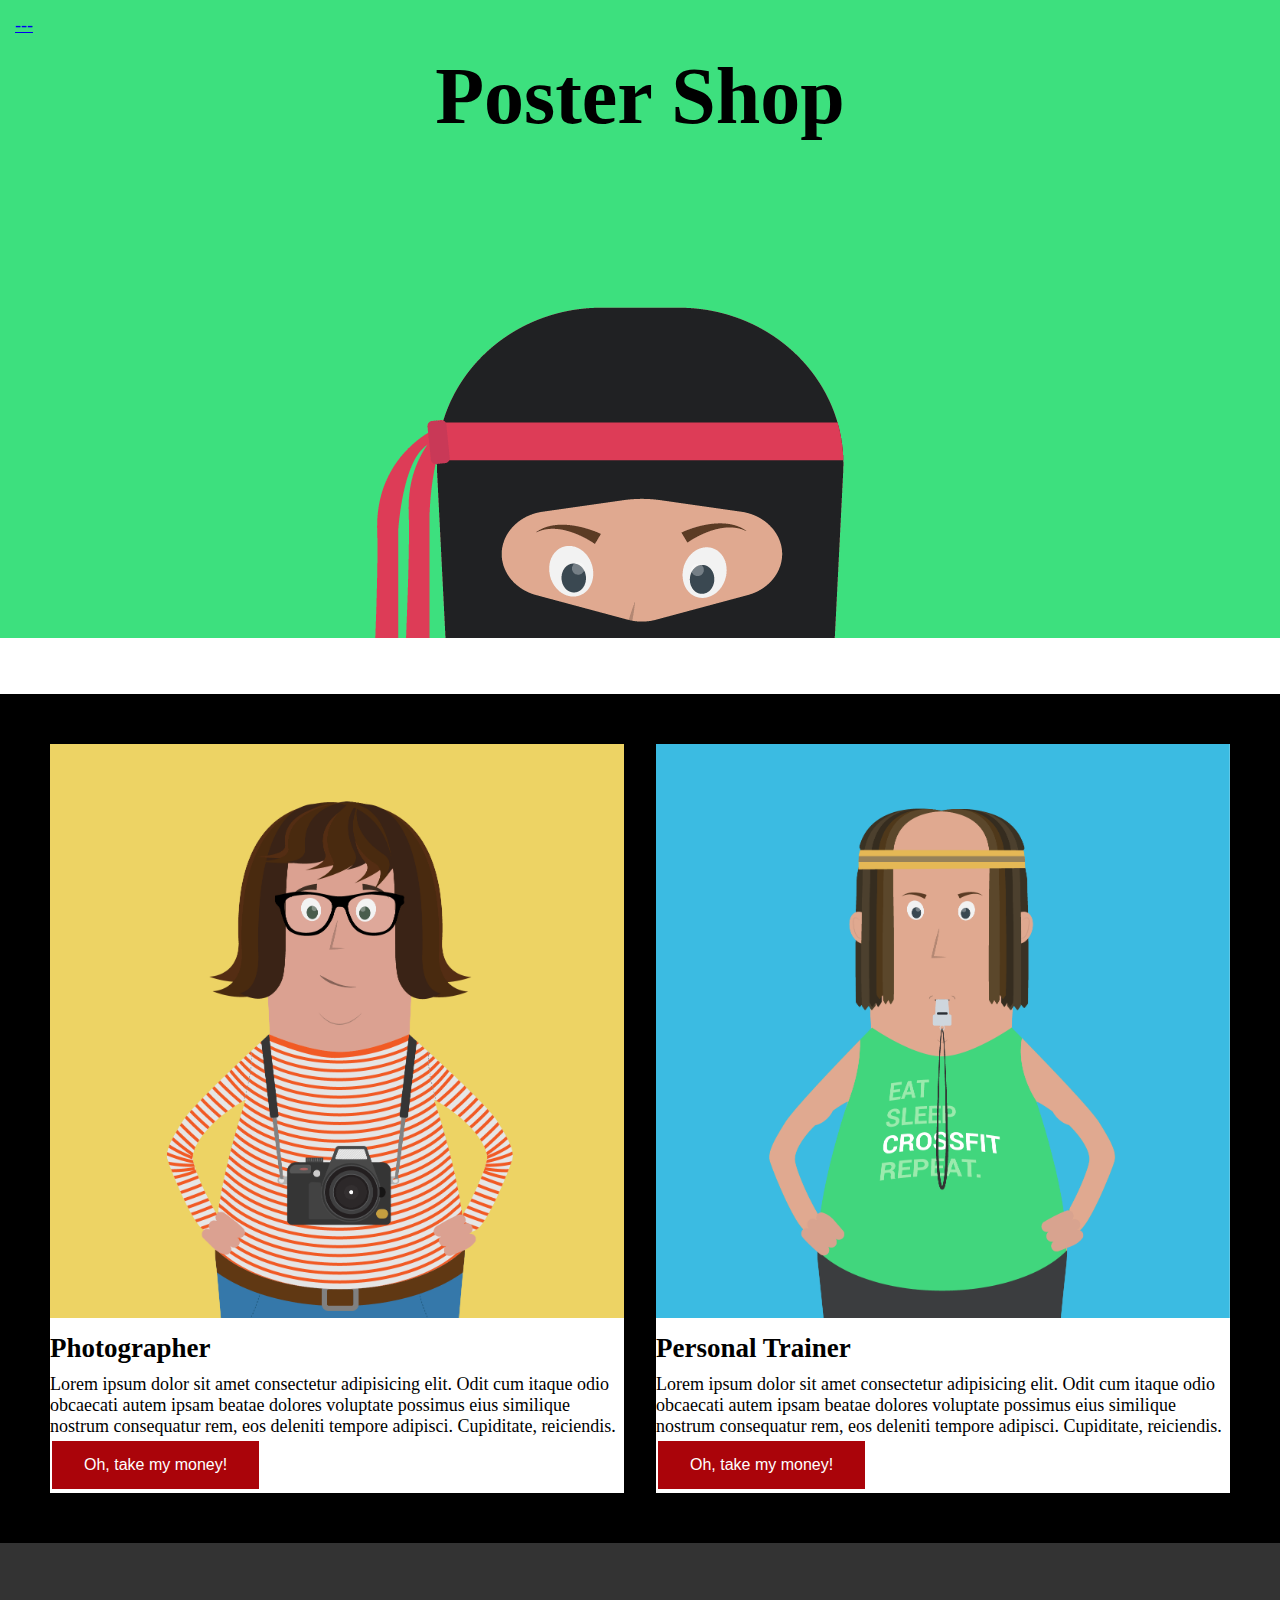
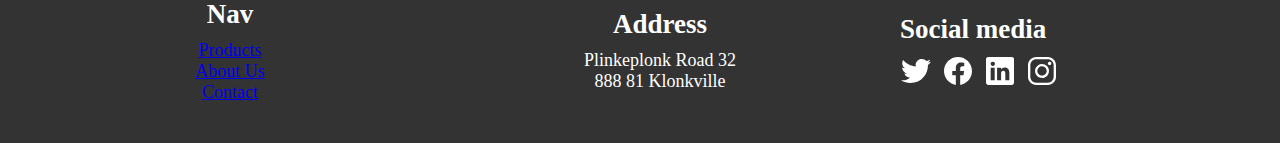
==== checkout.html @ a65c4370 "change in diffrent media types" ====
<!DOCTYPE html>
<html lang="en">
  <head>
    <meta charset="UTF-8" />
    <meta name="viewport" content="width=device-width, initial-scale=1.0" />
    <title>Poster Shop</title>
    <link rel="stylesheet" href="style.css" />
  </head>
  <body>
    <header>
  <nav class="nav-bar">
    <span class="checkout-icon">
       <a href="index.html">---</a>
    </span>
  </nav>
  <div class="baner">
    <h1>Poster Shop</h1>
    <img src="assets/baner.png">
  </div>
    </header>
    <main>
        <h2>Varor i korg</h2>
      <section class="posters_big">
        <div class="poster_big">
          <img class="poster_image_big" src="assets/char-7.png" alt="a photographer" />
          <h2 class="h2_big">Photographer</h2>
          <p class="information_poster_big">
            Lorem ipsum dolor sit amet consectetur adipisicing elit. Odit cum
            itaque odio obcaecati autem ipsam beatae dolores voluptate possimus
            eius similique nostrum consequatur rem, eos deleniti tempore
            adipisci. Cupiditate, reiciendis.
          </p>
          <button>Oh, take my money!</button>
        </div>

        <div class="poster_big">
          <img class="poster_image_big" src="assets/char-9.png" alt="a personal trainer" />
          <h2 class="h2_big">Personal Trainer</h2>
          <p class="information_poster_big">
            Lorem ipsum dolor sit amet consectetur adipisicing elit. Odit cum
            itaque odio obcaecati autem ipsam beatae dolores voluptate possimus
            eius similique nostrum consequatur rem, eos deleniti tempore
            adipisci. Cupiditate, reiciendis.
          </p>
          <button>Oh, take my money!</button>
        </div>
      </section>
    </main>
    <footer>
      <div class="nav-footer">
        <h2>Nav</h2>
          <a href="#">Products</a>
          <a href="#">About Us</a>
          <a href="#">Contact</a>
      </div>
      <div class="contacts">
        <h2>Address</h2>
          <p>Plinkeplonk Road 32</p>
          <p>888 81 Klonkville</p>
      </div>
      <div>
        <h2>Social media</h2>
        <div class="social-media">
            <img src="./assets/logo-twitter.svg" /></li>
            <img src="./assets/logo-facebook.svg" /></li>
            <img src="./assets/logo-linkedin.svg" /></li>
            <img src="./assets/logo-instagram.svg" /></li>
        </div>
      </div>
    </footer>
  </body>
</html>
---- style.css ----
* {
    margin: 0;
    padding: 0;
  }
  body {
    font-size: 18px;
  }
  header{
    background-color: rgb(61, 224, 126);
  }
  .nav-bar {
    padding: 15px;
  }

.baner{
    display: flex;
    flex-direction: column;
    justify-content: center;
    align-items: center;
}
h1 {
    font-size: 80px;
    text-align: center;
  }
  .posters{
    padding: 100px 40px 95px;
    margin: 0 auto;
    display: grid;
    background-color: #000;
    grid-template-columns: repeat(auto-fit, minmax(350px, 1fr));
    grid-gap: 2rem;
    color: #fff;
  }
  .posters_big{
    padding: 50px ;
    margin: 0 auto;
    display: grid;
    background-color: #000;
    grid-template-columns: repeat(auto-fit, minmax(400px, 1fr));
    grid-gap: 2rem;
    color: #fff;
  }
  .poster_big{
    background-color: #fff;
    color: #000;
  }
  .poster_image {
    max-width: 100%;
    object-fit: cover;
    display: block;
  }
  .poster_image_big {
    max-width: 100%;
    object-fit: cover;
    display: block;
  }
  h2 {
    font-family:Cambria, Cochin, Georgia, Times, 'Times New Roman', serif;
    padding: 15px 0 10px;
    margin: 0;
    color: #fff;
  }
  .h2_big{
    padding: 15px 0 10px;
    margin: 0;
    color: black;
  }
  button {
    background-color: #aa040a;
    border: none;
    color: white;
    padding: 15px 32px;
    text-align: center;
    text-decoration: none;
    display: inline-block;
    font-size: 16px;
    margin: 4px 2px;
    cursor: pointer;
  }
  .information {
    padding-bottom: 20px;
  }
  .nformation_poster_big {
    padding-bottom: 20px;
  }
  footer {
    display: grid;
    padding-left: 40px;
    grid-template-columns: repeat(auto-fit, minmax(100px, 1fr));
    gap: 50px;
    justify-content: center;
    align-items: center;
    color: white;
    background-color: rgb(51, 51, 51);
    height: 200px;
  }
  .nav-footer{
    display:flex;
    flex-direction: column;
    align-items:center;
  }
  .contacts{
    display:flex;
    flex-direction: column;
    align-items:center;
  }
  .social-media{
    display:flex;
    flex-direction:row;
    gap: 10px;
    align-items:center;
  }
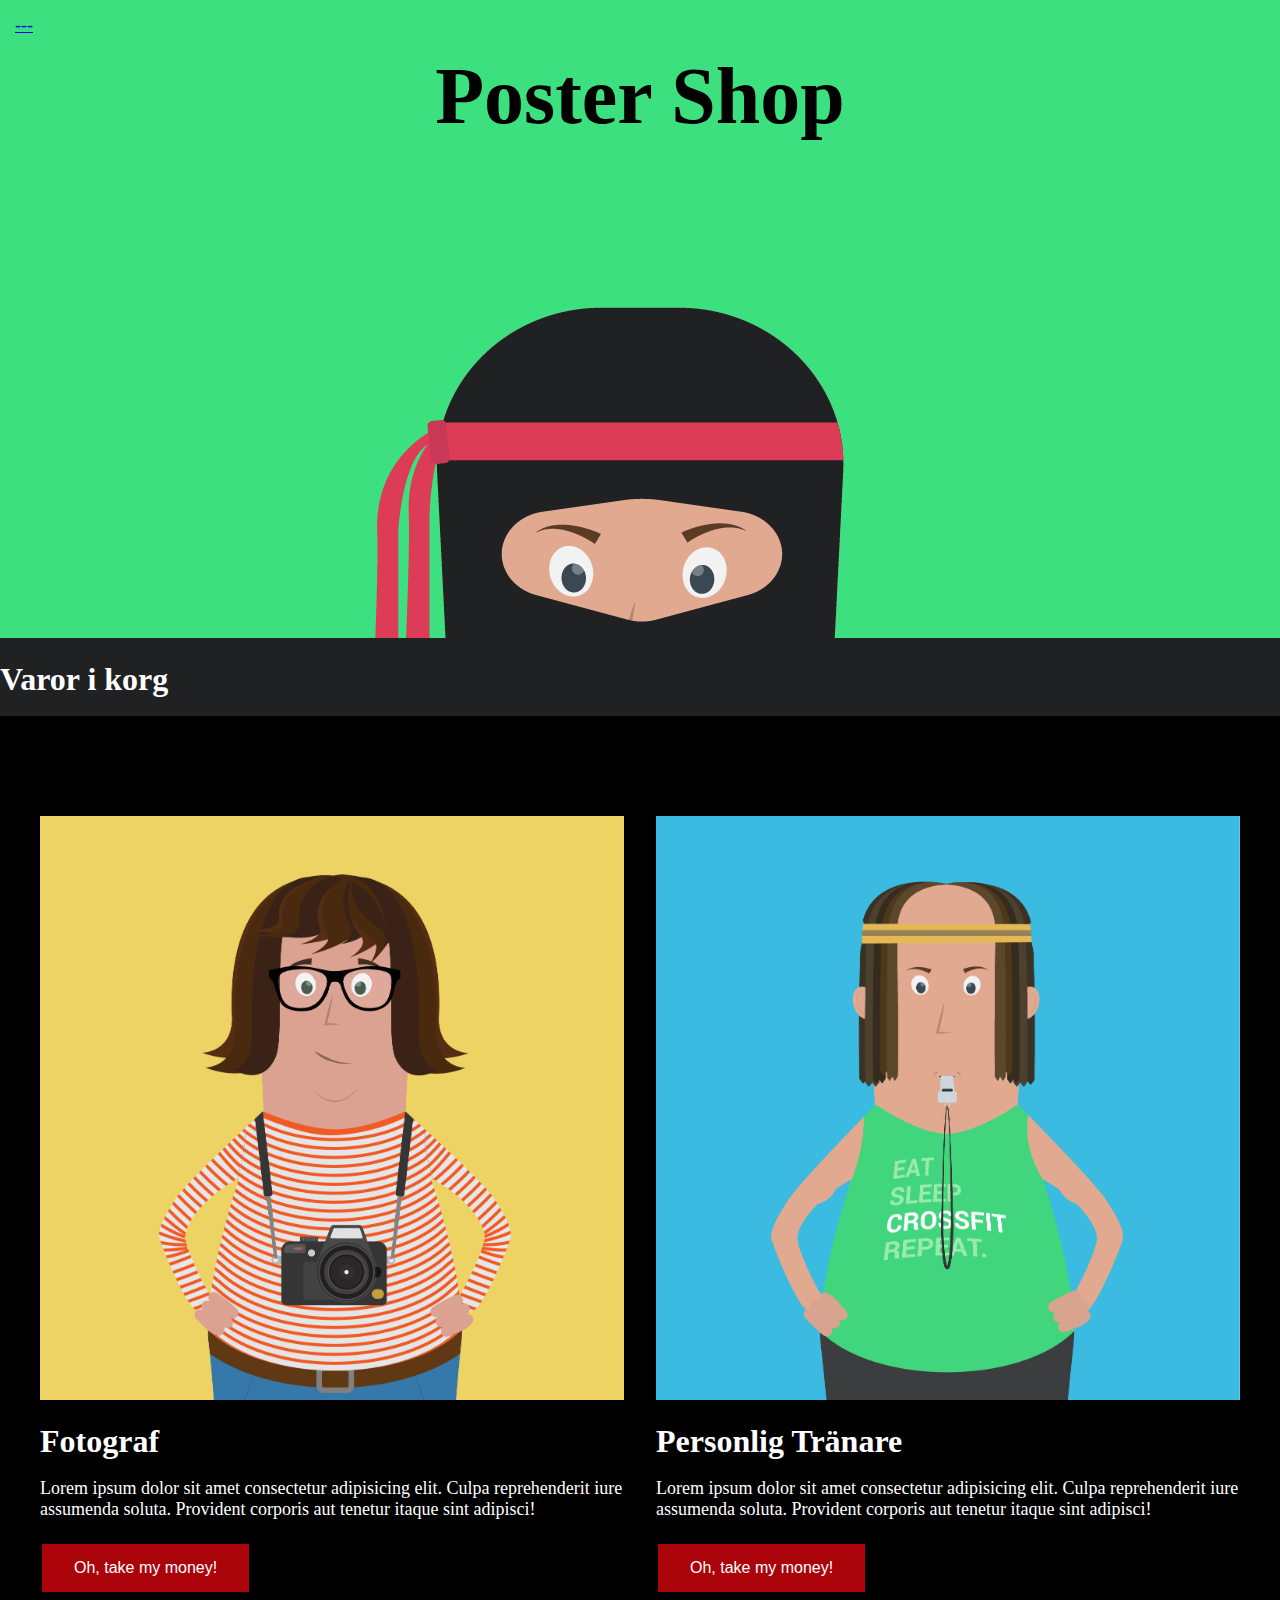
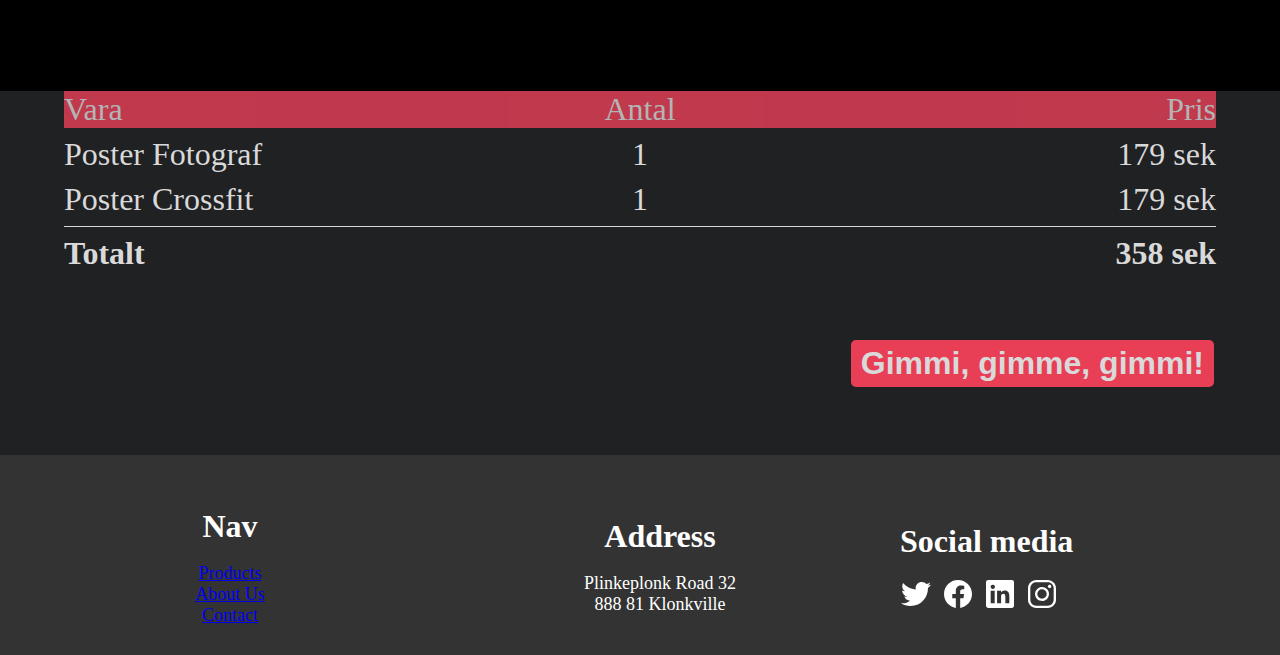
==== commit 683300c7: "added checkout html and css" ====
--- a/checkout.html
+++ b/checkout.html
@@ -5,6 +5,8 @@
     <meta name="viewport" content="width=device-width, initial-scale=1.0" />
     <title>Poster Shop</title>
     <link rel="stylesheet" href="style.css" />
+    <link rel="stylesheet" href="checkout.css">
+    <link rel="stylesheet" href="global.css">
   </head>
   <body>
     <header>
@@ -20,31 +22,50 @@
     </header>
     <main>
         <h2>Varor i korg</h2>
-      <section class="posters_big">
-        <div class="poster_big">
-          <img class="poster_image_big" src="assets/char-7.png" alt="a photographer" />
-          <h2 class="h2_big">Photographer</h2>
-          <p class="information_poster_big">
-            Lorem ipsum dolor sit amet consectetur adipisicing elit. Odit cum
-            itaque odio obcaecati autem ipsam beatae dolores voluptate possimus
-            eius similique nostrum consequatur rem, eos deleniti tempore
-            adipisci. Cupiditate, reiciendis.
-          </p>
-          <button>Oh, take my money!</button>
+        <section class="posters">
+          <article class="poster">
+            <figure>
+              <img class="poster_image" src="./assets/char-7.png" alt="Fotograf" />
+            </figure>
+            <h2>Fotograf</h2>
+            <p class="information">
+              Lorem ipsum dolor sit amet consectetur adipisicing elit. Culpa reprehenderit iure
+              assumenda soluta. Provident corporis aut tenetur itaque sint adipisci!
+            </p>
+            <button>Oh, take my money!</button>
+          </article>
+  
+          <article class="poster">
+            <figure>
+              <img class="poster_image" src="./assets/char-9.png" alt="Personlig Tränare" />
+            </figure>
+            <h2>Personlig Tränare</h2>
+            <p class="information">
+              Lorem ipsum dolor sit amet consectetur adipisicing elit. Culpa reprehenderit iure
+              assumenda soluta. Provident corporis aut tenetur itaque sint adipisci!
+            </p>
+            <button>Oh, take my money!</button>
+          </article>
+        </section>
+        <section class="checkout">
+          <span class="first head-row">Vara</span>
+          <span class="middle head-row">Antal</span>
+          <span class="last head-row">Pris</span>
+          <span class="first">Poster Fotograf</span>
+          <span class="middle">1</span>
+          <span class="last">179 sek</span>
+          <span class="first">Poster Crossfit</span>
+          <span class="middle">1</span>
+          <span class="last">179 sek</span>
+          <div class="total-row">
+            <span class="first">Totalt</span>
+            <span class="last">358 sek</span>
+          </div>
+        </section>
+  
+        <div class="btn-container">
+          <button class="checkout-btn">Gimmi, gimme, gimmi!</button>
         </div>
-
-        <div class="poster_big">
-          <img class="poster_image_big" src="assets/char-9.png" alt="a personal trainer" />
-          <h2 class="h2_big">Personal Trainer</h2>
-          <p class="information_poster_big">
-            Lorem ipsum dolor sit amet consectetur adipisicing elit. Odit cum
-            itaque odio obcaecati autem ipsam beatae dolores voluptate possimus
-            eius similique nostrum consequatur rem, eos deleniti tempore
-            adipisci. Cupiditate, reiciendis.
-          </p>
-          <button>Oh, take my money!</button>
-        </div>
-      </section>
     </main>
     <footer>
       <div class="nav-footer">
--- a/checkout.css
+++ b/checkout.css
@@ -0,0 +1,160 @@
+* {
+    margin: 0;
+    padding: 0;
+  }
+  body {
+    font-size: 18px;
+  }
+  header{
+    background-color: rgb(61, 224, 126);
+  }
+  .nav-bar {
+    padding: 15px;
+  }
+
+.baner{
+    display: flex;
+    flex-direction: column;
+    justify-content: center;
+    align-items: center;
+}
+h1 {
+    font-size: 80px;
+    text-align: center;
+  }
+  .posters{
+    padding: 100px 40px 95px;
+    margin: 0 auto;
+    display: grid;
+    background-color: #000;
+    grid-template-columns: repeat(auto-fit, minmax(350px, 1fr));
+    grid-gap: 2rem;
+    color: #fff;
+  }
+  .posters_big{
+    padding: 50px ;
+    margin: 0 auto;
+    display: grid;
+    background-color: #000;
+    grid-template-columns: repeat(auto-fit, minmax(400px, 1fr));
+    grid-gap: 2rem;
+    color: #fff;
+  }
+  .poster_big{
+    background-color: #fff;
+    color: #000;
+  }
+  .poster_image {
+    max-width: 100%;
+    object-fit: cover;
+    display: block;
+  }
+  .poster_image_big {
+    max-width: 100%;
+    object-fit: cover;
+    display: block;
+  }
+  h2 {
+    font-family:Cambria, Cochin, Georgia, Times, 'Times New Roman', serif;
+    padding: 15px 0 10px;
+    margin: 0;
+    color: #fff;
+  }
+  .h2_big{
+    padding: 15px 0 10px;
+    margin: 0;
+    color: black;
+  }
+  button {
+    background-color: #aa040a;
+    border: none;
+    color: white;
+    padding: 15px 32px;
+    text-align: center;
+    text-decoration: none;
+    display: inline-block;
+    font-size: 16px;
+    margin: 4px 2px;
+    cursor: pointer;
+  }
+  .information {
+    padding-bottom: 20px;
+  }
+  .nformation_poster_big {
+    padding-bottom: 20px;
+  }
+  footer {
+    display: grid;
+    padding-left: 40px;
+    grid-template-columns: repeat(auto-fit, minmax(100px, 1fr));
+    gap: 50px;
+    justify-content: center;
+    align-items: center;
+    color: white;
+    background-color: rgb(51, 51, 51);
+    height: 200px;
+  }
+  .nav-footer{
+    display:flex;
+    flex-direction: column;
+    align-items:center;
+  }
+  .contacts{
+    display:flex;
+    flex-direction: column;
+    align-items:center;
+  }
+  .social-media{
+    display:flex;
+    flex-direction:row;
+    gap: 10px;
+    align-items:center;
+  }
+  .checkout {
+    color: var(--white);
+    display: grid;
+    grid-template-columns: 1fr 1fr 1fr;
+    font-size: 2rem;
+    row-gap: 0.5rem;
+    padding-inline: 4rem;
+    margin-bottom: 4rem;
+  }
+  
+  .checkout .middle {
+    text-align: center;
+  }
+  
+  .checkout .last {
+    text-align: end;
+  }
+  
+  .checkout .head-row {
+    background-color: var(--red);
+    opacity: 0.8;
+  }
+  
+  .checkout .total-row {
+    border-top: 1px solid var(--white);
+    display: flex;
+    font-weight: 700;
+    grid-column: 1/4;
+    justify-content: space-between;
+    padding-top: 0.5rem;
+  }
+  
+  .btn-container {
+    display: flex;
+    justify-content: flex-end;
+    padding-inline: 4rem;
+    margin-bottom: 4rem;
+  }
+  
+  .checkout-btn {
+    background-color: var(--red);
+    border-radius: 5px;
+    border: none;
+    color: var(--white);
+    font-size: 2rem;
+    font-weight: 700;
+    padding: 5px 10px;
+  }--- a/global.css
+++ b/global.css
@@ -0,0 +1,20 @@
+* {
+    box-sizing: border-box;
+    margin: 0;
+  }
+  
+  html {
+    --black: #202123;
+    --red: #e83f57;
+    --white: #d9d9d9;
+  }
+  
+  body {
+    background-color: var(--black);
+  }
+  
+  h2 {
+    font-size: 2rem;
+    margin-block: 0.5rem;
+  }
+  